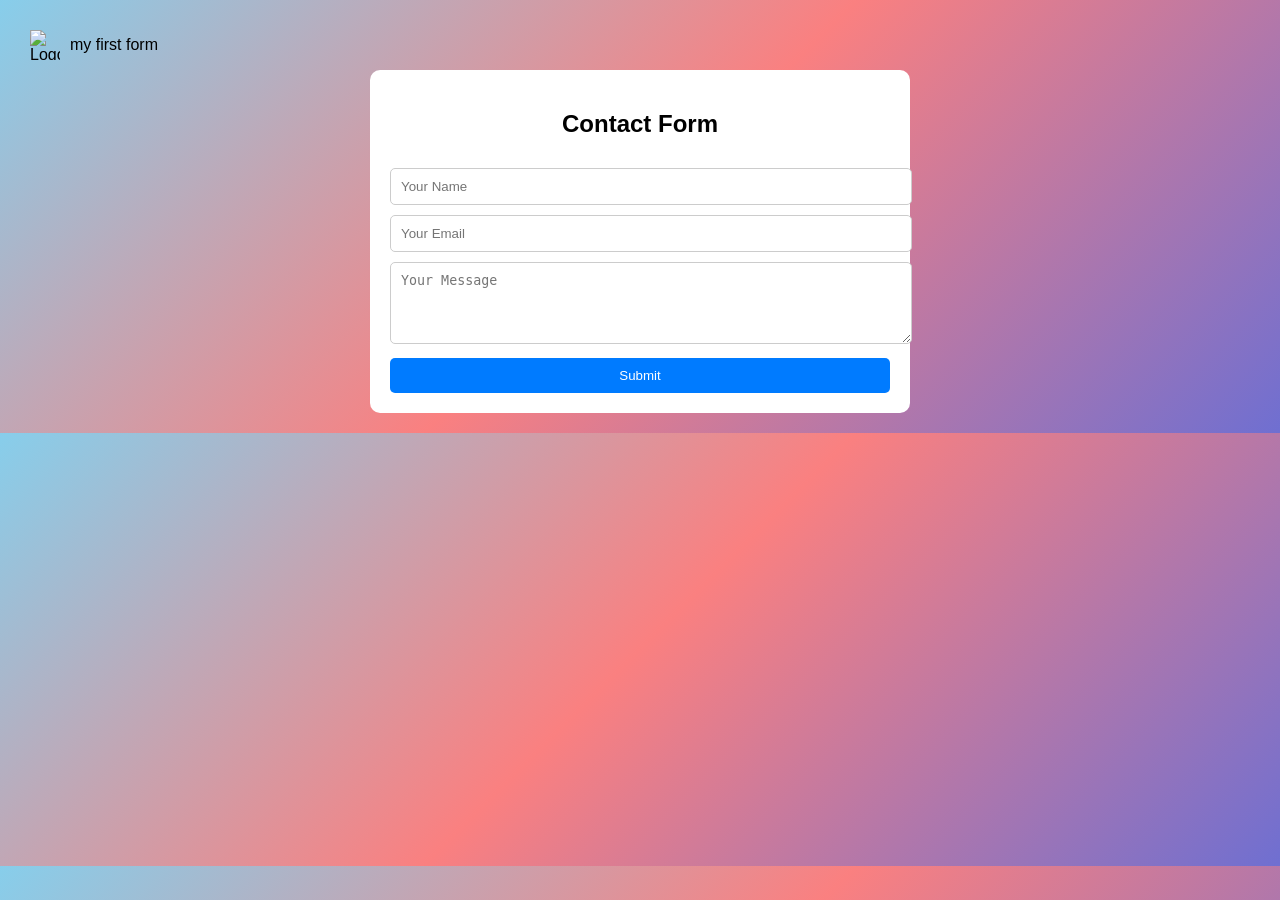
==== index.html @ 5a27c4f2 "Rename form respi.html to index.html" ====
<!DOCTYPE html>
<html lang="en">
<head>
<meta charset="UTF-8">
<meta name="viewport" content="width=device-width, initial-scale=1.0">
<title>Responsive Form</title>

<style>
  body {
    font-family: Arial;
    margin: 0;
    padding: 20px;
    background:linear-gradient(135deg,skyblue,rgb(250, 128, 128),rgb(111, 111, 209))
  }
 .logo
  {
    display:flex;
    align-items: center;
  }
  .logo img{
    width: 30px ;
    height: 30px;
    padding: 10px;
    
  }
  .form-container{
    text-align: center;
  }

  .form-container {
    max-width: 500px;
    margin: auto;
    background: white;
   
    border-radius: 10px;
  }
  #button:hover
  {
background-color:gray;
  }

  input, textarea, button {
    width: 100%;
    padding: 10px;
    margin-top: 10px;
    border: 1px solid #ccc;
    border-radius: 5px;
  }

  button {
    background: #007bff;
    color: white;
    border: none;
  }

  
  @media (max-width: 600px) {
    .form-container {
      padding: 15px;
    }
  }
  .form-container
  {

    padding: 20px;
  }
</style>
</head>

<body>
  <div class="logo">
  <img src="logo.jfif"class="logo"alt="Logo"><span>my first form</span></div>

<div class="form-container">
  <h2>Contact Form</h2>
  
  <input type="text" placeholder="Your Name">
  <input type="email" placeholder="Your Email">
  <textarea rows="4" placeholder="Your Message"></textarea>
  
  <button id="button">Submit</button>
</div>

</body>
</html>
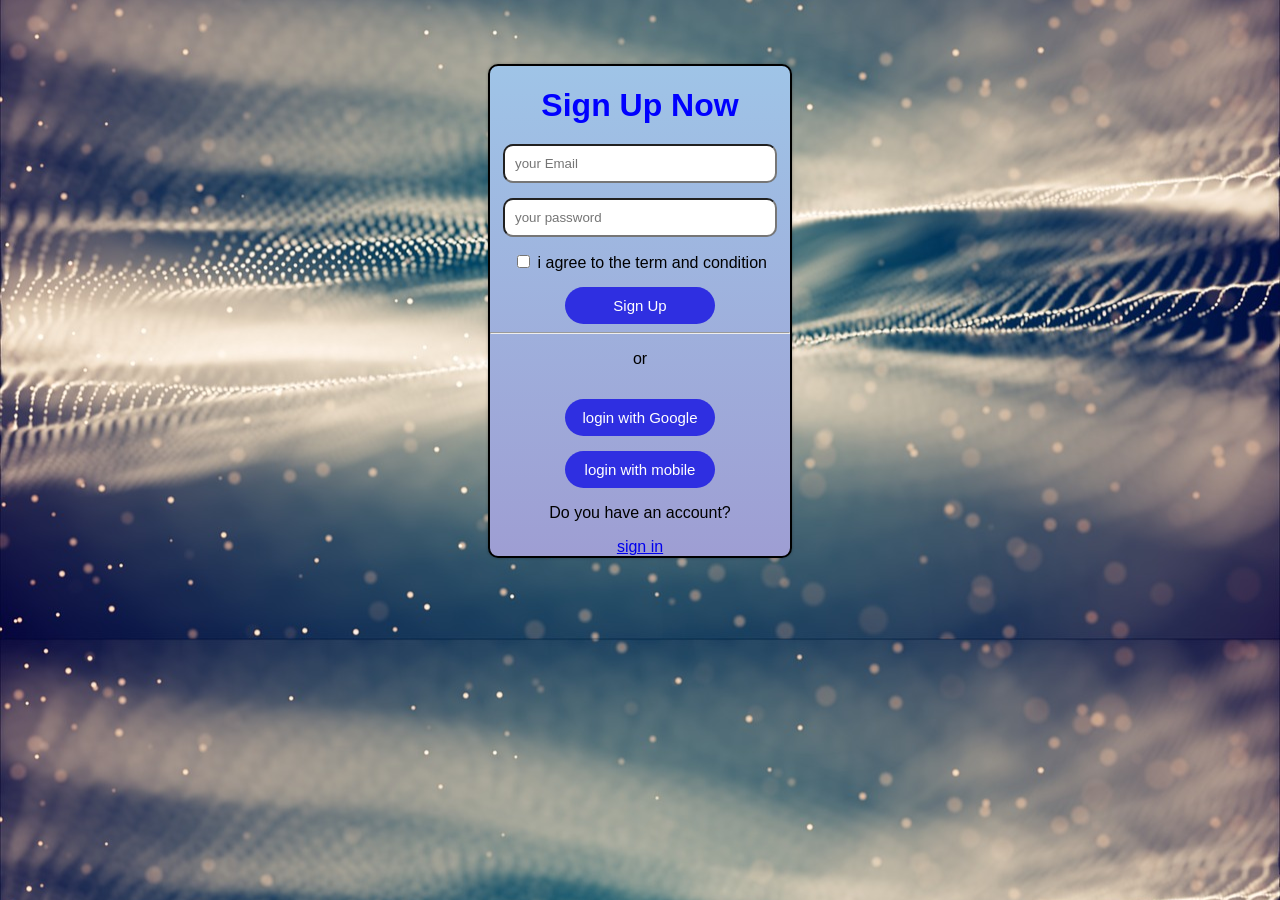
==== commit 959d63a9: "Add files via upload" ====
--- a/index.html
+++ b/index.html
@@ -1,85 +1,33 @@
 <!DOCTYPE html>
 <html lang="en">
 <head>
-<meta charset="UTF-8">
-<meta name="viewport" content="width=device-width, initial-scale=1.0">
-<title>Responsive Form</title>
+    <meta charset="UTF-8">
+    <meta name="viewport" content="width=device-width, initial-scale=1.0">
+    <title>form</title>
 
-<style>
-  body {
-    font-family: Arial;
-    margin: 0;
-    padding: 20px;
-    background:linear-gradient(135deg,skyblue,rgb(250, 128, 128),rgb(111, 111, 209))
-  }
- .logo
-  {
-    display:flex;
-    align-items: center;
-  }
-  .logo img{
-    width: 30px ;
-    height: 30px;
-    padding: 10px;
+    <link rel="stylesheet" href="style.css">
     
-  }
-  .form-container{
-    text-align: center;
-  }
-
-  .form-container {
-    max-width: 500px;
-    margin: auto;
-    background: white;
-   
-    border-radius: 10px;
-  }
-  #button:hover
-  {
-background-color:gray;
-  }
-
-  input, textarea, button {
-    width: 100%;
-    padding: 10px;
-    margin-top: 10px;
-    border: 1px solid #ccc;
-    border-radius: 5px;
-  }
-
-  button {
-    background: #007bff;
-    color: white;
-    border: none;
-  }
-
-  
-  @media (max-width: 600px) {
-    .form-container {
-      padding: 15px;
-    }
-  }
-  .form-container
-  {
-
-    padding: 20px;
-  }
-</style>
 </head>
 
 <body>
-  <div class="logo">
-  <img src="logo.jfif"class="logo"alt="Logo"><span>my first form</span></div>
-
-<div class="form-container">
-  <h2>Contact Form</h2>
-  
-  <input type="text" placeholder="Your Name">
-  <input type="email" placeholder="Your Email">
-  <textarea rows="4" placeholder="Your Message"></textarea>
-  
-  <button id="button">Submit</button>
+    <div class="signup">
+        <h1>Sign Up Now</h1>
+      
+      <form>
+        <input type="email" class="input-box"placeholder="your Email">
+        <input type="password" class="input-box"placeholder="your password">
+        <div class="check">
+   <input type="checkbox">
+   <label>i agree to the term and condition</label>
 </div>
-
+        <button class="button">Sign Up</button>
+        <hr>
+      <p class="or">or</p>
+      <button class="button">login with Google</button>
+       <button class="button">login with mobile</button>
+      <p>Do you have an account?</p><a href="#">sign in </a>
+       
+      </form>
+      </div>
 </body>
-</html>
+</html>
--- a/style.css
+++ b/style.css
@@ -0,0 +1,65 @@
+ body
+{
+    margin:0;
+   padding:0;
+   background-image:url(background.jpg);
+   background-size:cover;
+   background-position:center;
+    font-family: Arial, sans-serif;
+}
+.signup
+{
+    border:2px solid black;
+    width:300px;
+    box-shadow:0 0 3px 0 rgba(0, 0, 0,0.3);
+  background-color:white;
+    margin: 5% auto 0;
+    text-align:center;
+    border-radius: 10px;
+    background:linear-gradient(rgb(159, 196, 231),rgb(158, 158, 211));
+}
+.button
+{
+    color: rgb(237, 237, 246);
+background-color:135deg rgb(149, 199, 243) rgb(47, 47, 225);
+}
+ 
+.signup h1
+{
+    color: blue;
+    margin-bottom:20px;
+   
+}
+.button
+{
+    color:white;
+    background-color:rgb(47, 47, 225);
+    border:none;
+    border-radius:20px;
+    padding:10px;
+    width:50%;
+    font-size:15px;
+    margin-top:15px;
+    cursor:pointer;
+}
+ @media (max-width: 600px) {
+ 
+    .signup {
+      padding: 15px;
+    }
+}
+input[type="email"],
+input[type="password"] {
+    display: block;
+    width: 250px;
+    margin: 15px auto;
+    padding: 10px;
+    border-radius: 10px;
+}
+.button:hover
+{
+background-color:rgb(200, 58, 58);
+}
+.check {
+    margin-top: 15px;
+}
